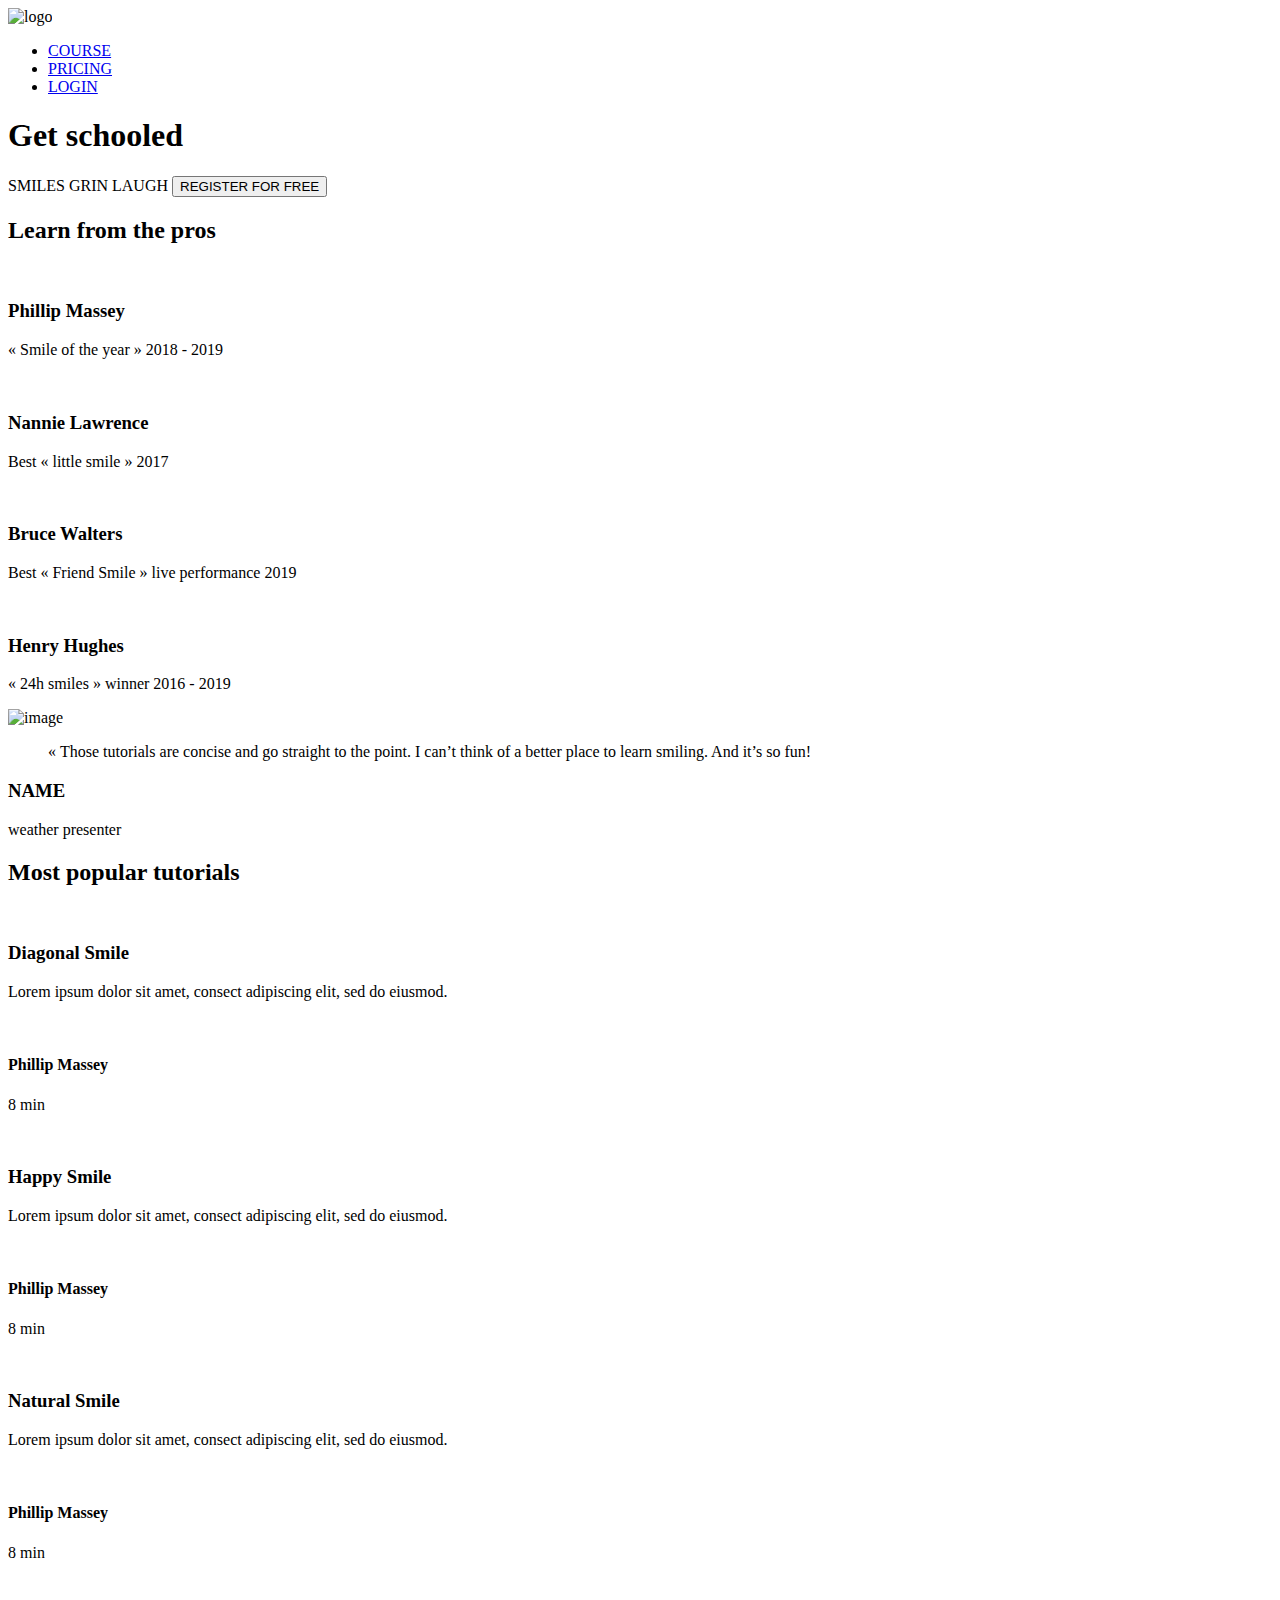
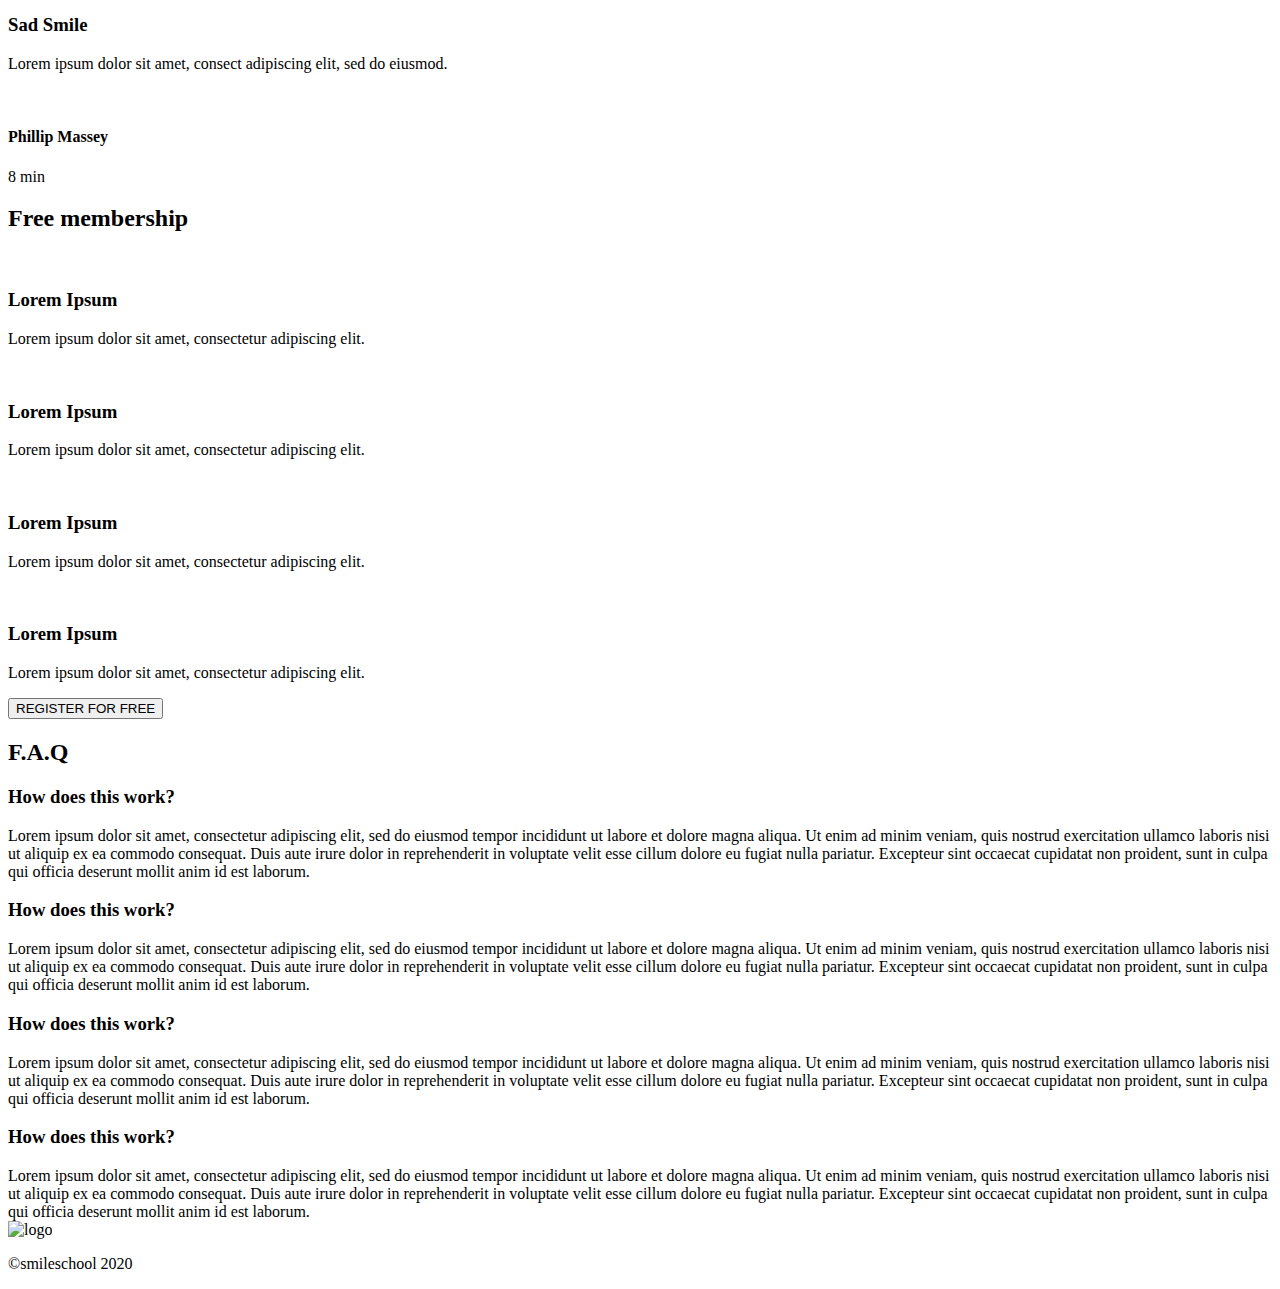
==== css_advanced/index.html @ 0a5c620b "css_advanced" ====
<!DOCTYPE html>
<html lang="en">
<head>
    <meta charset="UTF-8">
    <meta name="viewport" content="width=device-width, initial-scale=1.0">
    <script src="https://kit.fontawesome.com/4a2b055604.js" crossorigin="anonymous"></script>
    <title>Smile School</title>
</head>
<body>
    <header>
        <nav>
            <img src="https://fakeimg.pl/250x250?text=Sample+Logo" alt="logo">
          
            <ul>
                <li><a href="#">COURSE</a></li>
                <li><a href="#">PRICING</a></li>
                <li><a href="#">LOGIN</a></li>
            </ul>
        </nav>
        
    </header>
    <main>
        <section>
            <div>
                <h1>Get schooled</h1>
                <span>SMILES</span>
                <span>GRIN</span>
                <span>LAUGH</span>
                <button>REGISTER FOR FREE</button>
            </div>
            <div>
                <h2>Learn from the pros</h2>
                <div>
                    <div>
                        <img src="./images/1 (3).png" alt="">
                        <h3>Phillip Massey</h3>
                        <p>« Smile of the year » 2018 - 2019</p>
                    </div>
                    <div>
                        <img src="./images/6.png" alt="">
                        <h3>Nannie Lawrence</h3>
                        <p>Best « little smile » 2017</p>
                    </div>
                    <div>
                        <img src="./images/7.png" alt="">
                        <h3>Bruce Walters</h3>
                        <p>Best « Friend Smile » live performance 2019</p>
                    </div>
                    <div>
                        <img src="./images/8.png" alt="">
                        <h3>Henry Hughes</h3>
                        <p>« 24h smiles » winner 2016 - 2019</p>
                    </div>
                </div>
            </div>
        </section>
        <section>
            <div>
                <img src="./images/Bitmap.png" alt="image">
            </div>
            <div>
                <blockquote>« Those tutorials are concise and go straight to the point. I can’t think of a better place to learn smiling. And it’s so fun!</blockquote>
                <h3>NAME</h3>
                <P>weather presenter</P>
            </div>
        </section>
        <section>
            <h2>Most popular tutorials</h2>
            <div>
                <img src="./images/Bitmap (1).png" alt="">
                <h3>Diagonal Smile</h3>
                <p>Lorem ipsum dolor sit amet, consect adipiscing elit, sed do eiusmod.</p>
                <div>
                    <img src="./images/1 (3).png" alt="">
                    <h4>Phillip Massey</h4>
                </div>
                <div>
                    <div><i class="fa-solid fa-star"></i></div>
                    <div><i class="fa-solid fa-star"></i></div>
                    <div><i class="fa-solid fa-star"></i></div>
                    <div><i class="fa-solid fa-star"></i></div>
                    <div><i class="fa-solid fa-star"></i></div>
                </div>
                <p>8 min</p>
            </div>
            <div>
                <img src="./images/Bitmap (4).png" alt="">
                <h3>Happy Smile</h3>
                <p>Lorem ipsum dolor sit amet, consect adipiscing elit, sed do eiusmod.</p>
                <div>
                    <img src="./images/1 (3).png" alt="">
                    <h4>Phillip Massey</h4>
                </div>
                <div>
                    <div><i class="fa-solid fa-star"></i></div>
                    <div><i class="fa-solid fa-star"></i></div>
                    <div><i class="fa-solid fa-star"></i></div>
                    <div><i class="fa-solid fa-star"></i></div>
                    <div><i class="fa-solid fa-star"></i></div>
                </div>
                <p>8 min</p>
            </div>
            <div>
                <img src="./images/Bitmap (3).png" alt="">
                <h3>Natural Smile</h3>
                <p>Lorem ipsum dolor sit amet, consect adipiscing elit, sed do eiusmod.</p>
                <div>
                    <img src="./images/1 (3).png" alt="">
                    <h4>Phillip Massey</h4>
                </div>
                <div>
                    <div><i class="fa-solid fa-star"></i></div>
                    <div><i class="fa-solid fa-star"></i></div>
                    <div><i class="fa-solid fa-star"></i></div>
                    <div><i class="fa-solid fa-star"></i></div>
                    <div><i class="fa-solid fa-star"></i></div>
                </div>
                <p>8 min</p>
            </div>
            <div>
                <img src="./images/Bitmap (2).png" alt="">
                <h3>Sad Smile</h3>
                <p>Lorem ipsum dolor sit amet, consect adipiscing elit, sed do eiusmod.</p>
                <div>
                    <img src="./images/1 (3).png" alt="">
                    <h4>Phillip Massey</h4>
                </div>
                <div>
                    <div><i class="fa-solid fa-star"></i></div>
                    <div><i class="fa-solid fa-star"></i></div>
                    <div><i class="fa-solid fa-star"></i></div>
                    <div><i class="fa-solid fa-star"></i></div>
                    <div><i class="fa-solid fa-star"></i></div>
                </div>
                <p>8 min</p>
            </div>
        </section>
        <section>
            <h2>Free membership</h2>
            <div>
                <img src="./images/smile.svg" alt="">
                <h3>Lorem Ipsum</h3>
                <p>Lorem ipsum dolor sit amet, consectetur adipiscing elit.</p>
            </div>
            <div>
                <img src="./images/smile.svg" alt="">
                <h3>Lorem Ipsum</h3>
                <p>Lorem ipsum dolor sit amet, consectetur adipiscing elit.</p>
            </div>
            <div>
                <img src="./images/smile.svg" alt="">
                <h3>Lorem Ipsum</h3>
                <p>Lorem ipsum dolor sit amet, consectetur adipiscing elit.</p>
            </div>
            <div>
                <img src="./images/smile.svg" alt="">
                <h3>Lorem Ipsum</h3>
                <p>Lorem ipsum dolor sit amet, consectetur adipiscing elit.</p>
            </div>
            <button>REGISTER FOR FREE</button>
        </section>
        <section>
            <h2>F.A.Q</h2>
            <div>
                <div>
                    <div>
                        <h3>How does this work?</h3>
                    </div>
                    <div>
                        Lorem ipsum dolor sit amet, consectetur adipiscing elit, sed do eiusmod tempor incididunt ut labore et dolore magna aliqua. Ut enim ad minim veniam, quis nostrud exercitation ullamco laboris nisi ut aliquip ex ea commodo consequat. Duis aute irure dolor in reprehenderit in voluptate velit esse cillum dolore eu fugiat nulla pariatur. Excepteur sint occaecat cupidatat non proident, sunt in culpa qui officia deserunt mollit anim id est laborum.
                    </div>

                    <div>
                        <h3>How does this work?</h3>
                    </div>
                    <div>
                        Lorem ipsum dolor sit amet, consectetur adipiscing elit, sed do eiusmod tempor incididunt ut labore et dolore magna aliqua. Ut enim ad minim veniam, quis nostrud exercitation ullamco laboris nisi ut aliquip ex ea commodo consequat. Duis aute irure dolor in reprehenderit in voluptate velit esse cillum dolore eu fugiat nulla pariatur. Excepteur sint occaecat cupidatat non proident, sunt in culpa qui officia deserunt mollit anim id est laborum.
                    </div>
                </div>
                <div>
                    <div>
                        <h3>How does this work?</h3>
                    </div>
                    <div>
                        Lorem ipsum dolor sit amet, consectetur adipiscing elit, sed do eiusmod tempor incididunt ut labore et dolore magna aliqua. Ut enim ad minim veniam, quis nostrud exercitation ullamco laboris nisi ut aliquip ex ea commodo consequat. Duis aute irure dolor in reprehenderit in voluptate velit esse cillum dolore eu fugiat nulla pariatur. Excepteur sint occaecat cupidatat non proident, sunt in culpa qui officia deserunt mollit anim id est laborum.
                    </div>
                    <div>
                        <h3>How does this work?</h3>
                    </div>
                    <div>
                        Lorem ipsum dolor sit amet, consectetur adipiscing elit, sed do eiusmod tempor incididunt ut labore et dolore magna aliqua. Ut enim ad minim veniam, quis nostrud exercitation ullamco laboris nisi ut aliquip ex ea commodo consequat. Duis aute irure dolor in reprehenderit in voluptate velit esse cillum dolore eu fugiat nulla pariatur. Excepteur sint occaecat cupidatat non proident, sunt in culpa qui officia deserunt mollit anim id est laborum.
                    </div>
                </div>
            </div>
        </section>
    </main>
    <footer>
        <section>
            <div>
                <img src="https://fakeimg.pl/250x250?text=Sample+Logo" alt="logo">
                <div>
                    <i class="fa-brands fa-facebook"></i>
                    <i class="fa-brands fa-twitter"></i>
                    <i class="fa-brands fa-instagram"></i>
                </div>
            </div>
            <p>©smileschool 2020</p>
        </section>
    </footer>
</body>
</html>
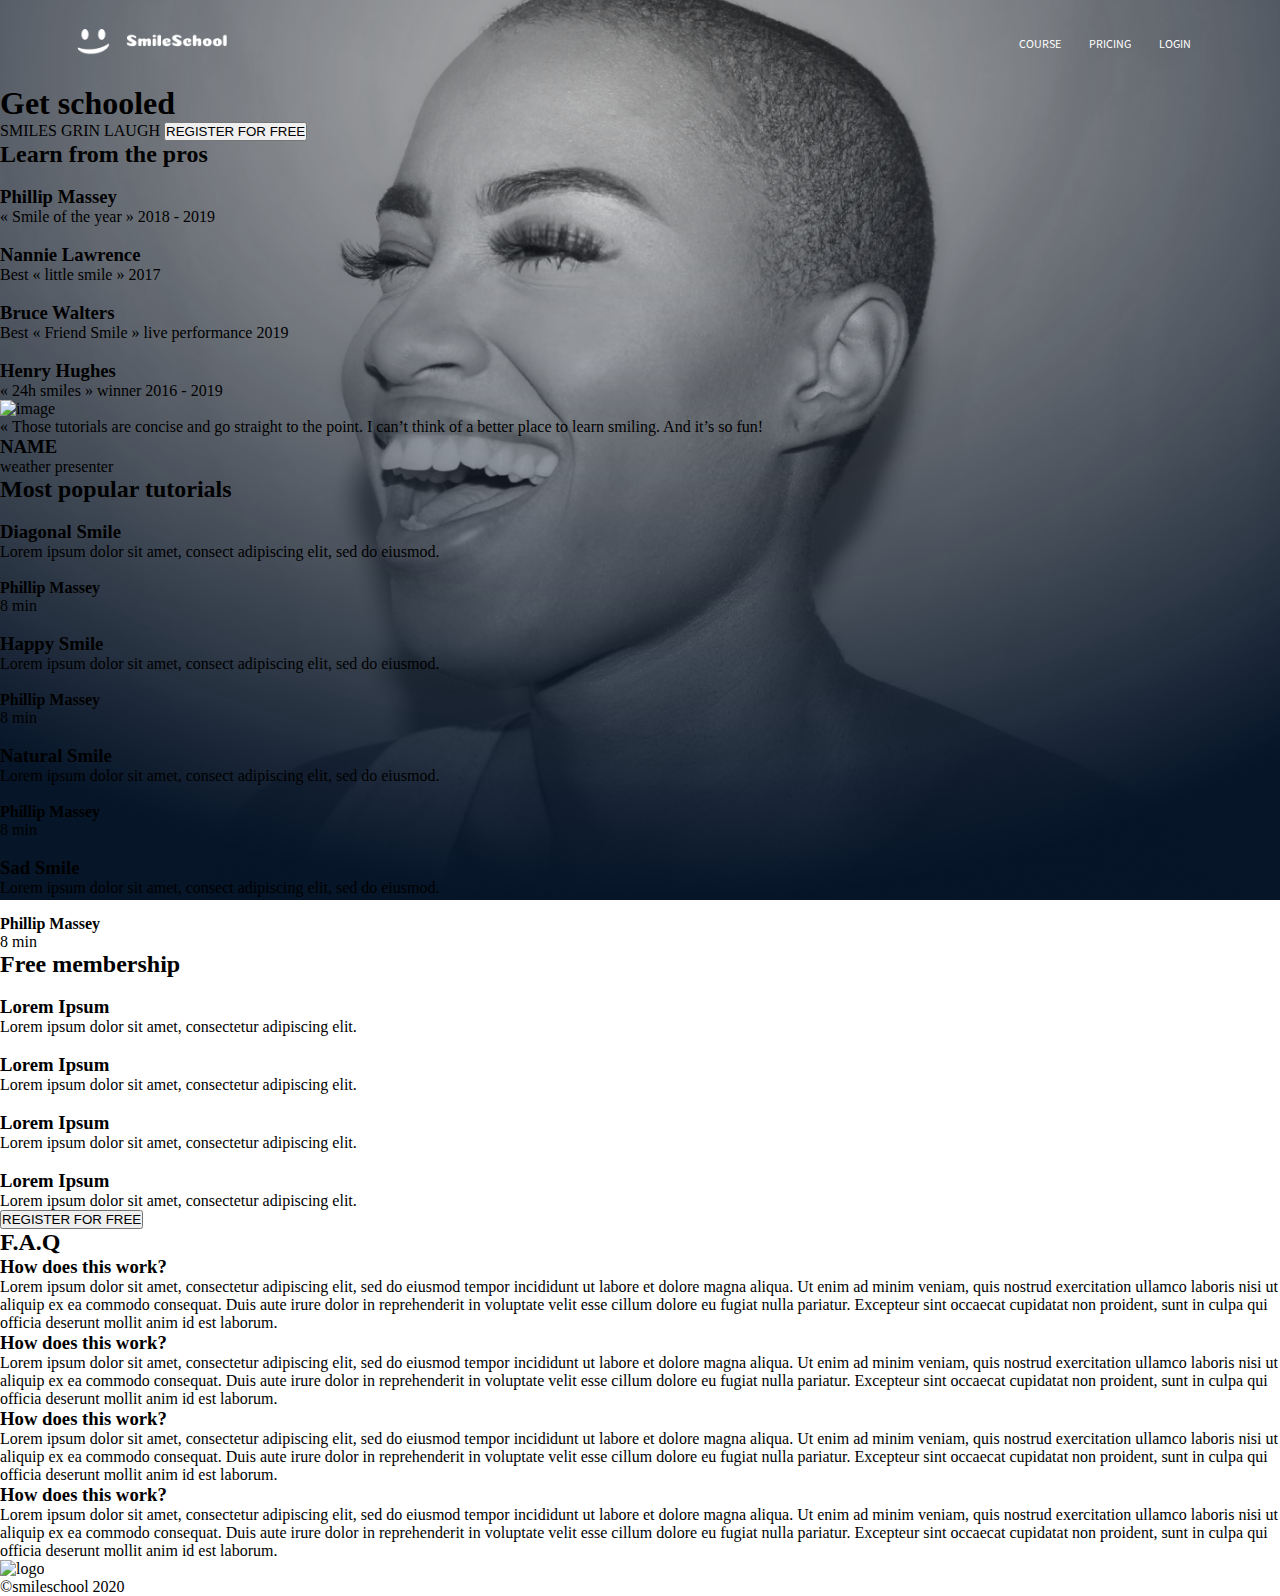
==== commit d85aadbd: "css_advanced" ====
--- a/css_advanced/index.html
+++ b/css_advanced/index.html
@@ -4,22 +4,21 @@
     <meta charset="UTF-8">
     <meta name="viewport" content="width=device-width, initial-scale=1.0">
     <script src="https://kit.fontawesome.com/4a2b055604.js" crossorigin="anonymous"></script>
+    <link rel="stylesheet" href="./style.css">
     <title>Smile School</title>
 </head>
 <body>
-    <header>
+    <header class="background">
         <nav>
-            <img src="https://fakeimg.pl/250x250?text=Sample+Logo" alt="logo">
-          
-            <ul>
-                <li><a href="#">COURSE</a></li>
-                <li><a href="#">PRICING</a></li>
-                <li><a href="#">LOGIN</a></li>
-            </ul>
+            <img src="../assets/logo.png" alt="logo">
+            <div class="nav-links">
+                <ul>
+                    <li><a href="#">COURSE</a></li>
+                    <li><a href="#">PRICING</a></li>
+                    <li><a href="#">LOGIN</a></li>
+                </ul>
+            </div>
         </nav>
-        
-    </header>
-    <main>
         <section>
             <div>
                 <h1>Get schooled</h1>
@@ -54,6 +53,8 @@
                 </div>
             </div>
         </section>
+    </header>
+    <main>
         <section>
             <div>
                 <img src="./images/Bitmap.png" alt="image">
--- a/css_advanced/style.css
+++ b/css_advanced/style.css
@@ -0,0 +1,77 @@
+:root {
+  --white: #FFFFFF;
+  --purple: #C271FF;
+  --black: #000000;
+  --darkblue: #071629;
+}
+
+@font-face {
+  font-family: 'Source-Bold';
+  src: url(../Fonts/SourceSansPro-Bold.otf);
+}
+
+@font-face {
+  font-family: 'Source-Regular';
+  src: url(../Fonts/SourceSansPro-Regular.otf);
+}
+
+@font-face {
+  font-family: Spincle-regular;
+  src: url(../Fonts/spincycle_ot.otf);
+}
+
+@font-face {
+  font-family: Spincle-bold;
+  src: url(../Fonts/spincycle_3d_ot.otf);
+}
+
+*, *::before, *::after {
+  box-sizing: border-box;
+  margin: 0;
+  padding: 0;
+}
+
+html, body {
+  height: 100%;
+  margin: 0;
+}
+
+body {
+  background-image: url(../assets/Object.png);
+  background-repeat: no-repeat;
+  background-attachment: fixed;
+  background-size: cover;
+  background-position: center;
+  display: flex;
+  flex-direction: column;
+}
+
+nav {
+  display: flex;
+  padding: 2% 6%;
+  justify-content: space-between;
+  align-items: center;
+}
+
+nav img {
+  width: 150px;
+}
+
+.nav-links {
+  flex: 1;
+  text-align: right;
+}
+
+.nav-links ul li {
+  list-style-type: none;
+  display: inline-block;
+  padding: 8px 12px;
+  position: relative;
+}
+
+.nav-links ul li a {
+  color: var(--white);
+  text-decoration: none;
+  font-size: 12px;
+  font-family: 'Source-Regular'; /* Apply the custom font */
+}
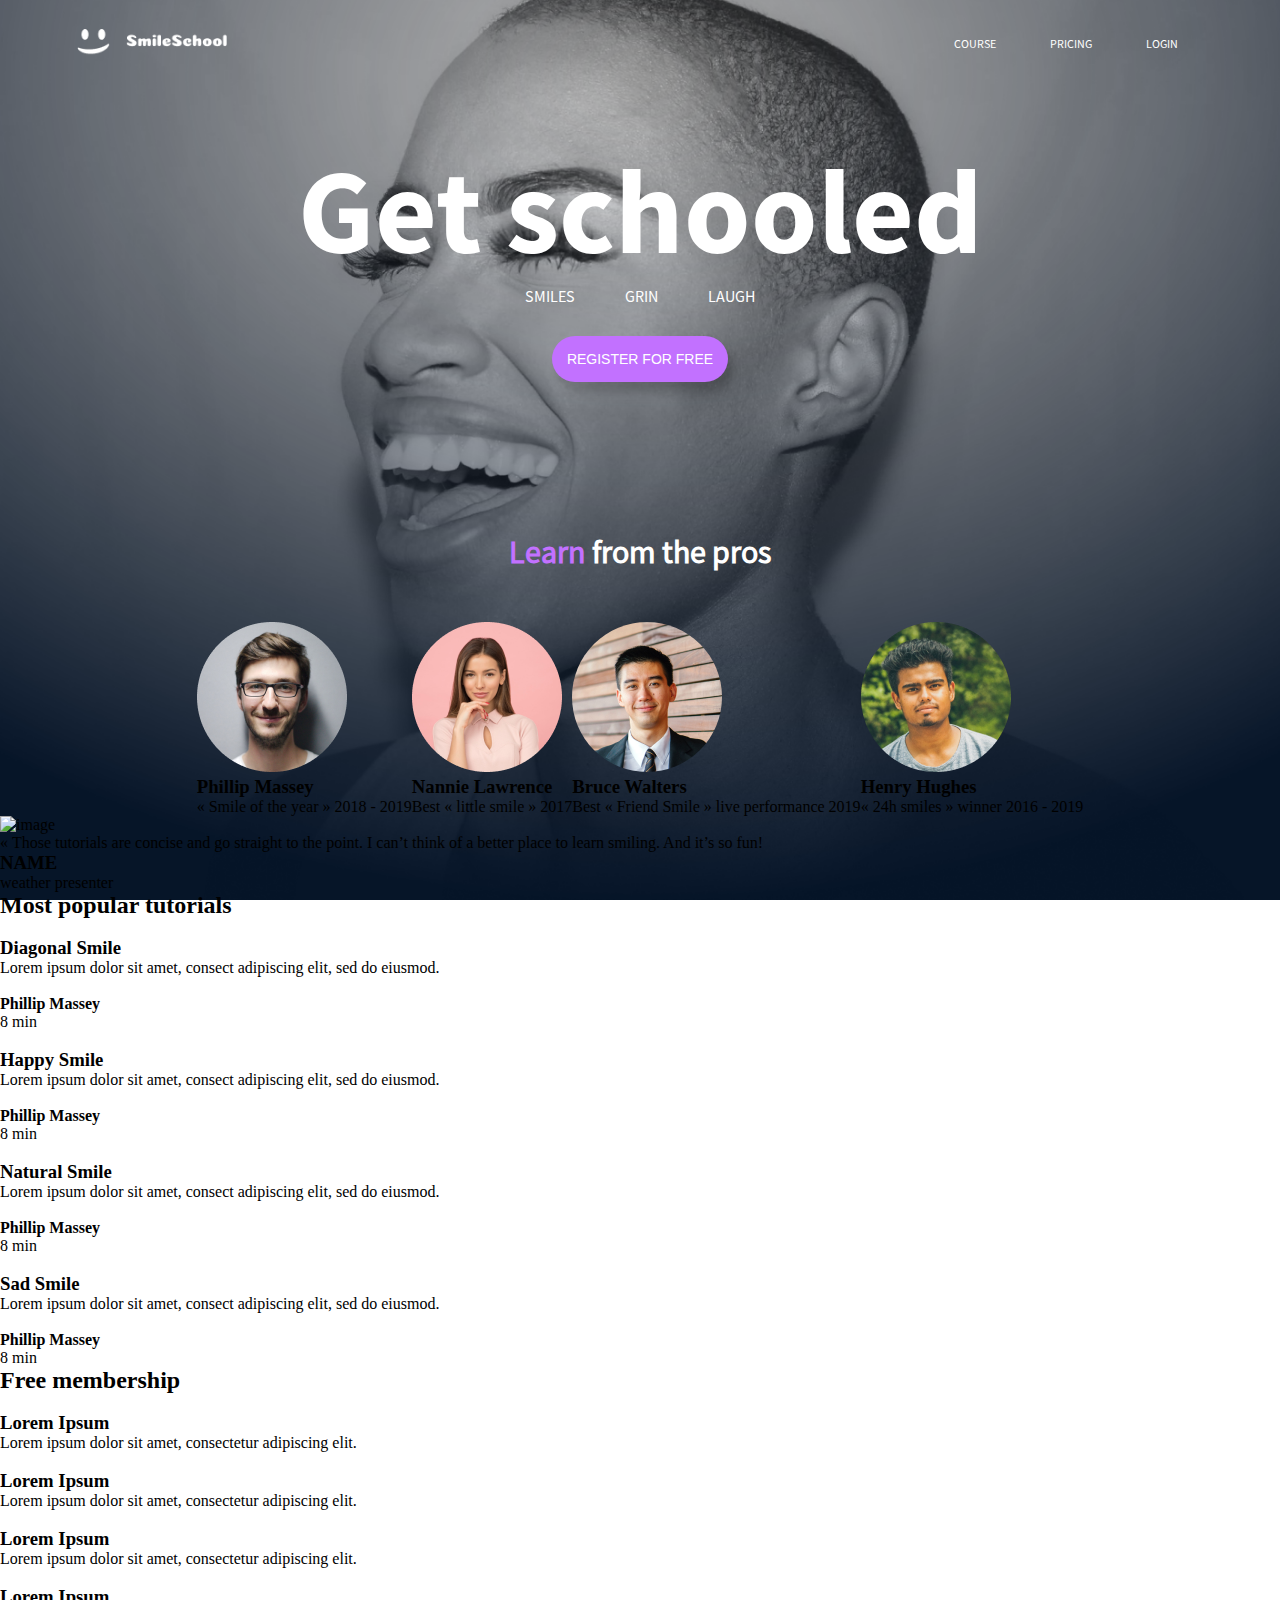
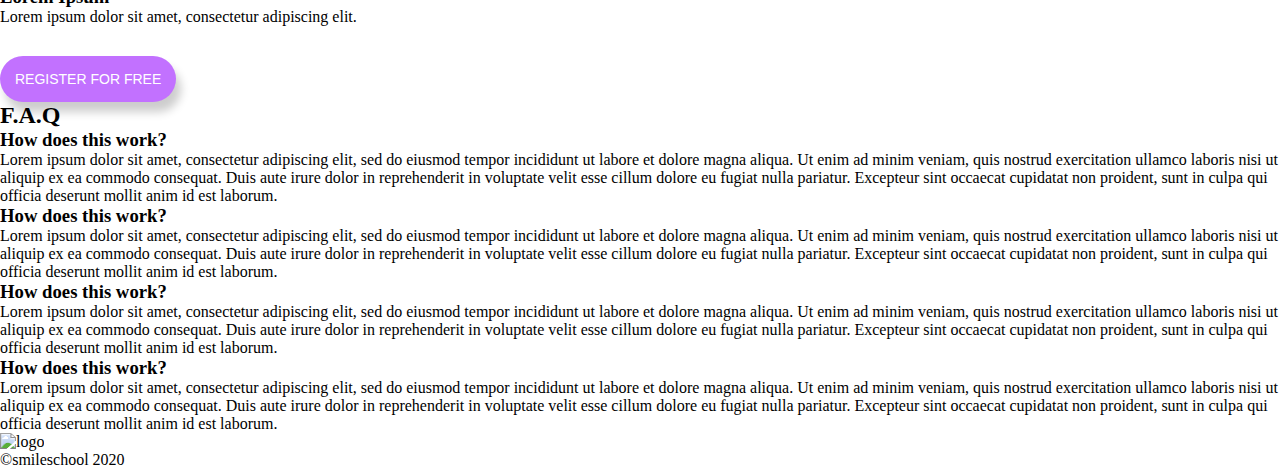
==== commit f09f6ff4: "css_advanced" ====
--- a/css_advanced/index.html
+++ b/css_advanced/index.html
@@ -20,33 +20,35 @@
             </div>
         </nav>
         <section>
-            <div>
-                <h1>Get schooled</h1>
-                <span>SMILES</span>
-                <span>GRIN</span>
-                <span>LAUGH</span>
+            <div class="text-box">
+                <h1 class="main-text">Get schooled</h1> 
+                <div class="span-1">
+                    <span>SMILES</span>
+                    <span>GRIN</span>
+                    <span>LAUGH</span>
+                </div> 
                 <button>REGISTER FOR FREE</button>
             </div>
-            <div>
-                <h2>Learn from the pros</h2>
-                <div>
-                    <div>
-                        <img src="./images/1 (3).png" alt="">
+            <div class="main-text-1">
+                <h2><span class="purple">Learn</span> from the pros</h2>
+                <div class="profiles">
+                    <div>
+                        <img src="../assets/1.png" alt="">
                         <h3>Phillip Massey</h3>
                         <p>« Smile of the year » 2018 - 2019</p>
                     </div>
                     <div>
-                        <img src="./images/6.png" alt="">
+                        <img src="../assets/3.png" alt="">
                         <h3>Nannie Lawrence</h3>
                         <p>Best « little smile » 2017</p>
                     </div>
-                    <div>
-                        <img src="./images/7.png" alt="">
+                    <div class="round">
+                        <img src="../assets/2.png" alt="">
                         <h3>Bruce Walters</h3>
                         <p>Best « Friend Smile » live performance 2019</p>
                     </div>
                     <div>
-                        <img src="./images/8.png" alt="">
+                        <img src="../assets/4.png" alt="">
                         <h3>Henry Hughes</h3>
                         <p>« 24h smiles » winner 2016 - 2019</p>
                     </div>
--- a/css_advanced/style.css
+++ b/css_advanced/style.css
@@ -65,7 +65,7 @@
 .nav-links ul li {
   list-style-type: none;
   display: inline-block;
-  padding: 8px 12px;
+  padding: 8px 25px;
   position: relative;
 }
 
@@ -75,3 +75,68 @@
   font-size: 12px;
   font-family: 'Source-Regular'; /* Apply the custom font */
 }
+
+.text-box {
+  display: flex;
+  flex-direction: column;
+  align-items: center;
+  margin-top: 50px;
+  margin-left: auto;
+  margin-right: auto;
+} 
+
+.main-text {
+  font-size: 120px;
+  font-family: 'Source-Bold'; 
+  color: var(--white)
+}
+
+.span-1 {
+  display: flex;
+  justify-content: center;
+  gap: 50px;
+  font-family: 'Source-Regular';
+  font-size: 16px;
+  color: var(--white);
+}
+
+button {
+  background-color: var(--purple);
+  border: none;
+  border-radius: 50px;
+  color: var(--white);
+  font-size: 14px;
+  margin-top: 30px;
+  padding: 15px 15px;
+  cursor: pointer;
+  box-shadow: 5px 10px 10px rgba(0, 0, 0, 0.2);
+}
+
+.main-text-1 h2 {
+  display: block;
+  text-align: center;
+  margin-left: auto;
+  margin-right: auto;
+  margin-top: 150px;
+  font-size: 32px;
+  font-family: 'Source-Regular';
+  color: var(--white);
+}
+
+.purple {
+  color: var(--purple);
+}
+
+.profiles {
+  display: flex;
+  justify-content: center;
+  margin-top: 50px;
+  padding-left: 50px;
+  padding-right: 50px;
+
+}
+
+.round img{
+  border-radius: 50%;
+}
+
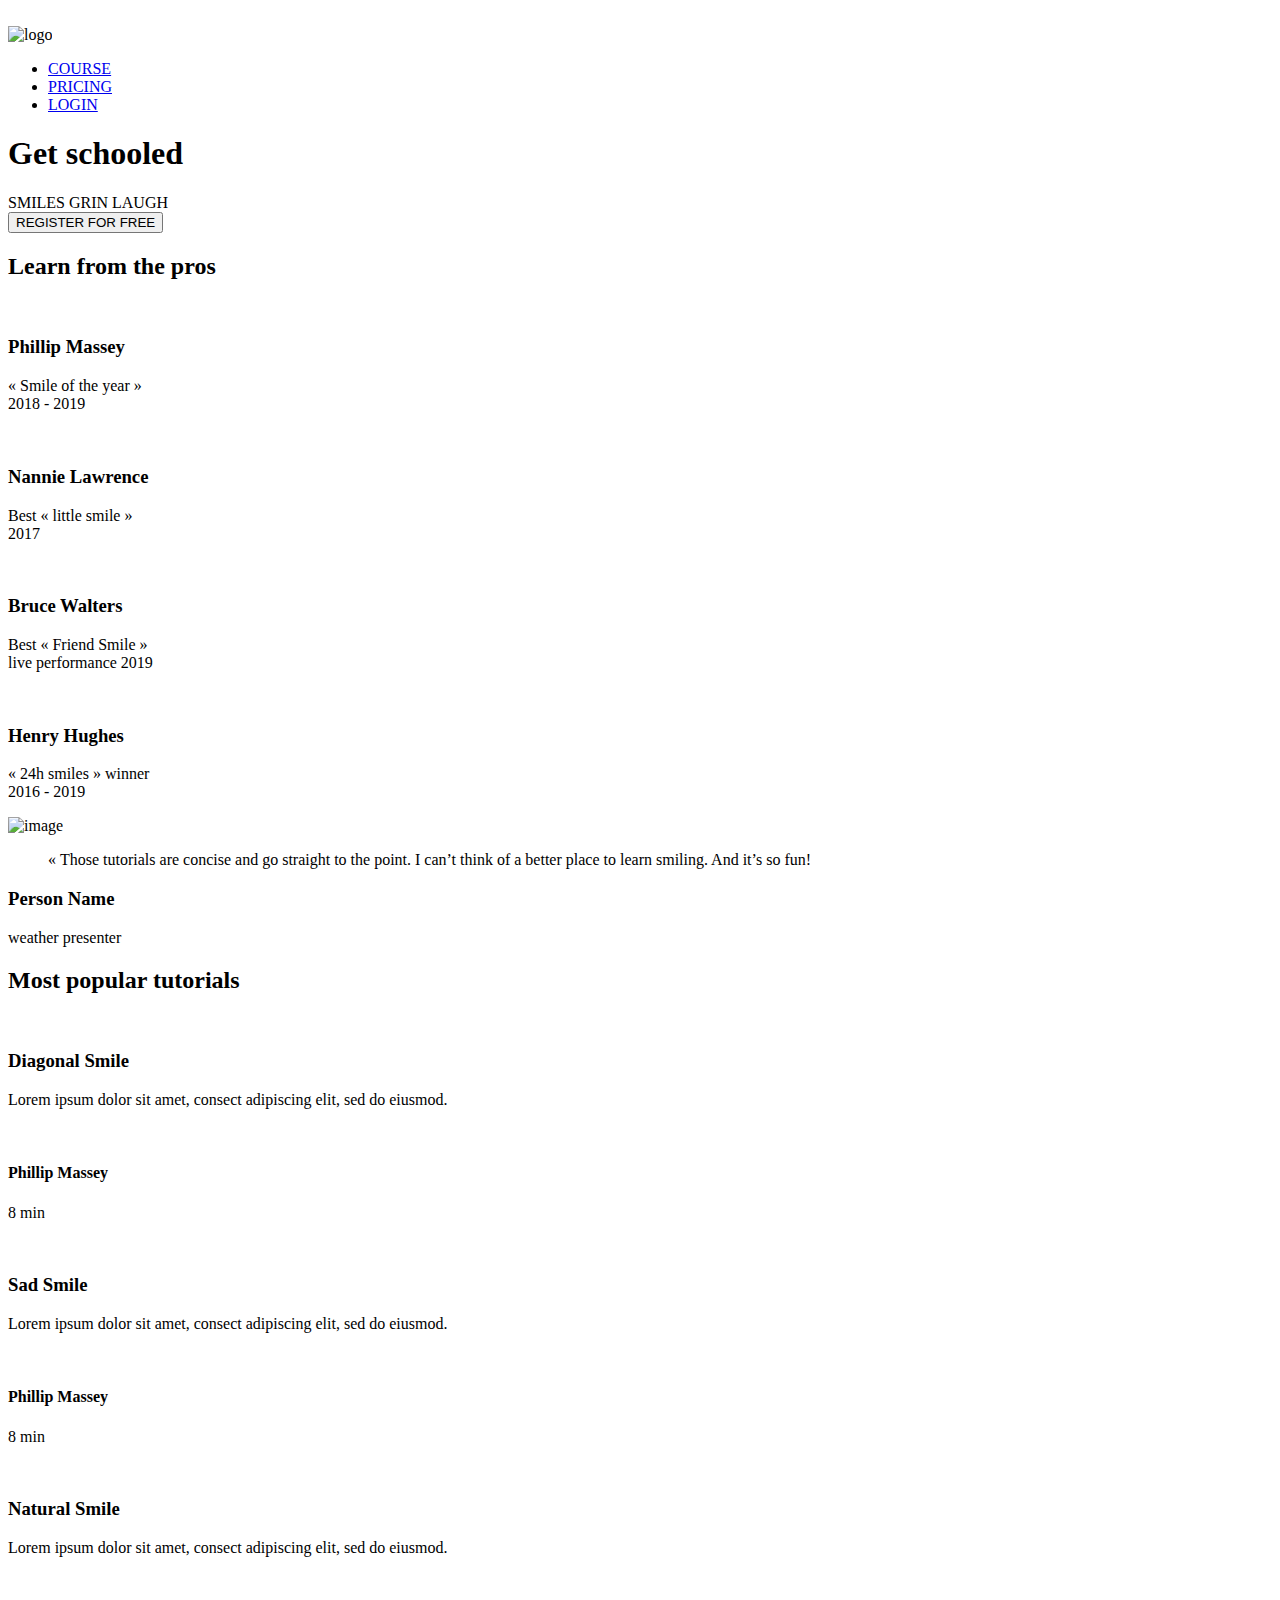
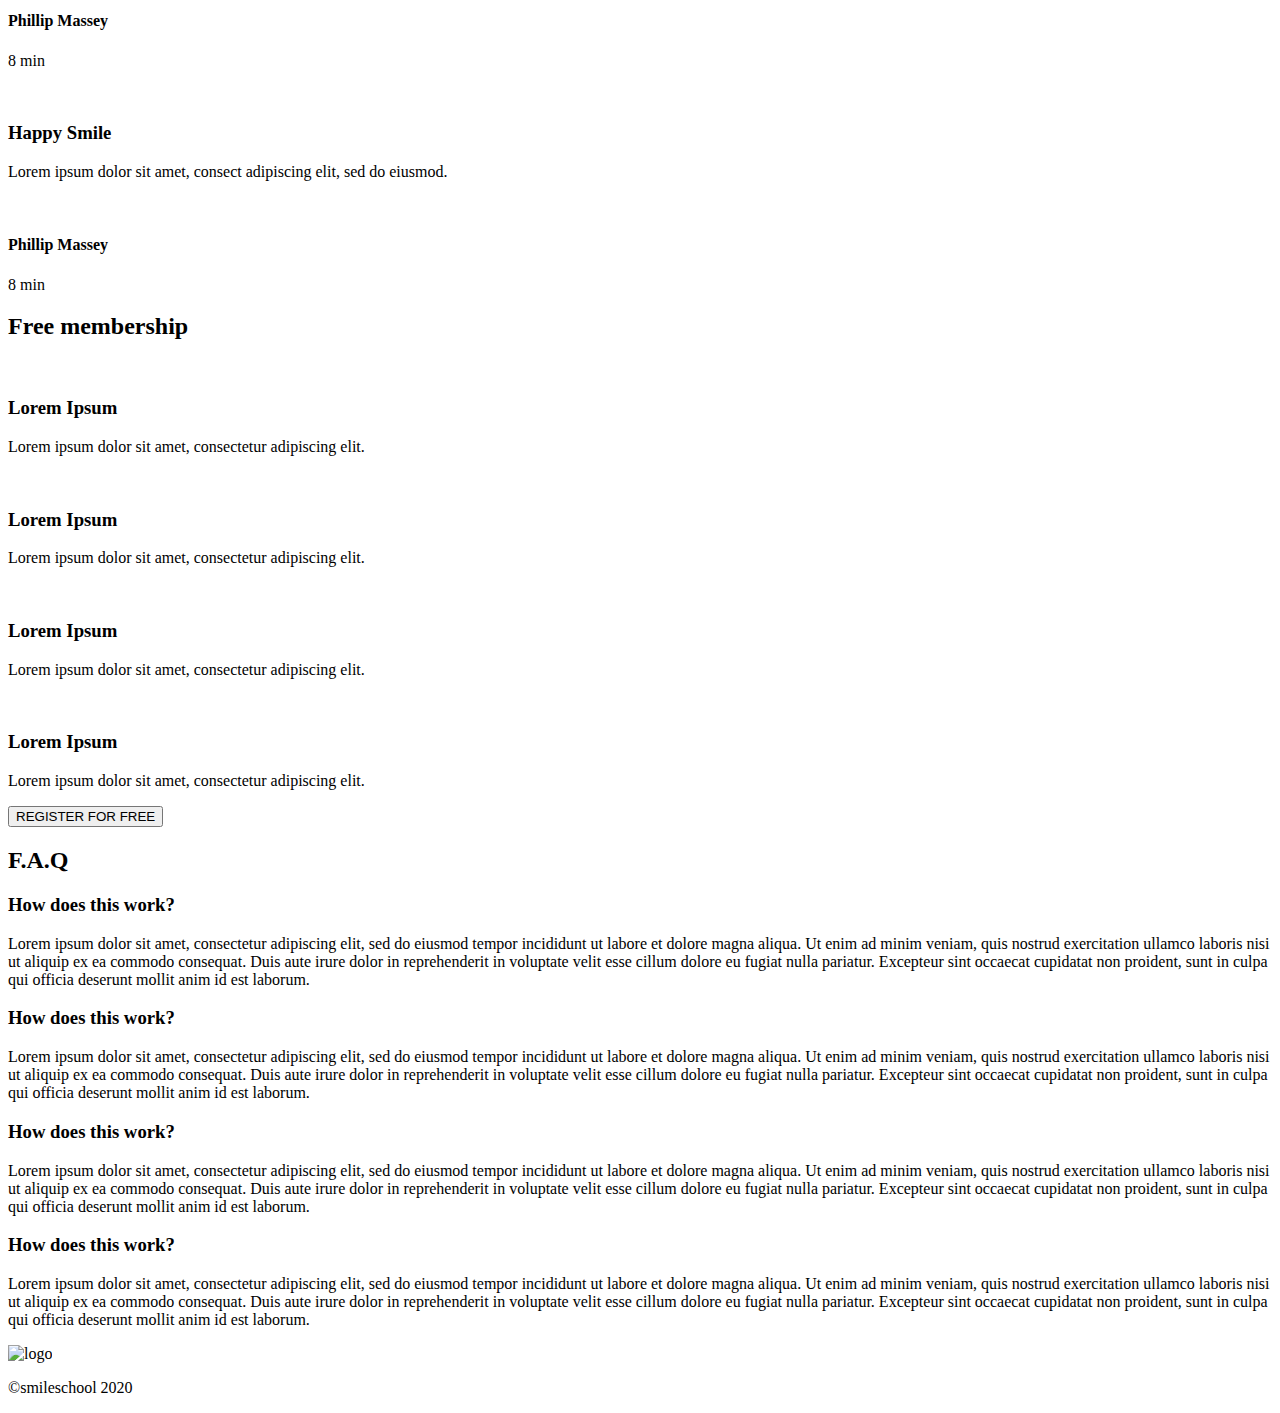
==== commit 6e4bb273: "new html" ====
--- a/css_advanced/index.html
+++ b/css_advanced/index.html
@@ -1,207 +1,297 @@
 <!DOCTYPE html>
 <html lang="en">
+
 <head>
     <meta charset="UTF-8">
     <meta name="viewport" content="width=device-width, initial-scale=1.0">
     <script src="https://kit.fontawesome.com/4a2b055604.js" crossorigin="anonymous"></script>
-    <link rel="stylesheet" href="./style.css">
-    <title>Smile School</title>
+    <link rel="stylesheet" href="styles.css">
+    <title>Smile Project</title>
 </head>
+
 <body>
-    <header class="background">
-        <nav>
-            <img src="../assets/logo.png" alt="logo">
-            <div class="nav-links">
-                <ul>
-                    <li><a href="#">COURSE</a></li>
-                    <li><a href="#">PRICING</a></li>
-                    <li><a href="#">LOGIN</a></li>
-                </ul>
-            </div>
-        </nav>
-        <section>
-            <div class="text-box">
-                <h1 class="main-text">Get schooled</h1> 
-                <div class="span-1">
-                    <span>SMILES</span>
-                    <span>GRIN</span>
-                    <span>LAUGH</span>
-                </div> 
-                <button>REGISTER FOR FREE</button>
-            </div>
-            <div class="main-text-1">
-                <h2><span class="purple">Learn</span> from the pros</h2>
-                <div class="profiles">
-                    <div>
-                        <img src="../assets/1.png" alt="">
-                        <h3>Phillip Massey</h3>
-                        <p>« Smile of the year » 2018 - 2019</p>
-                    </div>
-                    <div>
-                        <img src="../assets/3.png" alt="">
-                        <h3>Nannie Lawrence</h3>
-                        <p>Best « little smile » 2017</p>
-                    </div>
-                    <div class="round">
-                        <img src="../assets/2.png" alt="">
-                        <h3>Bruce Walters</h3>
-                        <p>Best « Friend Smile » live performance 2019</p>
-                    </div>
-                    <div>
-                        <img src="../assets/4.png" alt="">
-                        <h3>Henry Hughes</h3>
-                        <p>« 24h smiles » winner 2016 - 2019</p>
-                    </div>
-                </div>
-            </div>
-        </section>
-    </header>
+
     <main>
-        <section>
-            <div>
-                <img src="./images/Bitmap.png" alt="image">
-            </div>
-            <div>
-                <blockquote>« Those tutorials are concise and go straight to the point. I can’t think of a better place to learn smiling. And it’s so fun!</blockquote>
-                <h3>NAME</h3>
-                <P>weather presenter</P>
-            </div>
-        </section>
-        <section>
-            <h2>Most popular tutorials</h2>
-            <div>
-                <img src="./images/Bitmap (1).png" alt="">
-                <h3>Diagonal Smile</h3>
-                <p>Lorem ipsum dolor sit amet, consect adipiscing elit, sed do eiusmod.</p>
-                <div>
-                    <img src="./images/1 (3).png" alt="">
-                    <h4>Phillip Massey</h4>
-                </div>
-                <div>
-                    <div><i class="fa-solid fa-star"></i></div>
-                    <div><i class="fa-solid fa-star"></i></div>
-                    <div><i class="fa-solid fa-star"></i></div>
-                    <div><i class="fa-solid fa-star"></i></div>
-                    <div><i class="fa-solid fa-star"></i></div>
-                </div>
-                <p>8 min</p>
-            </div>
-            <div>
-                <img src="./images/Bitmap (4).png" alt="">
-                <h3>Happy Smile</h3>
-                <p>Lorem ipsum dolor sit amet, consect adipiscing elit, sed do eiusmod.</p>
-                <div>
-                    <img src="./images/1 (3).png" alt="">
-                    <h4>Phillip Massey</h4>
-                </div>
-                <div>
-                    <div><i class="fa-solid fa-star"></i></div>
-                    <div><i class="fa-solid fa-star"></i></div>
-                    <div><i class="fa-solid fa-star"></i></div>
-                    <div><i class="fa-solid fa-star"></i></div>
-                    <div><i class="fa-solid fa-star"></i></div>
-                </div>
-                <p>8 min</p>
-            </div>
-            <div>
-                <img src="./images/Bitmap (3).png" alt="">
-                <h3>Natural Smile</h3>
-                <p>Lorem ipsum dolor sit amet, consect adipiscing elit, sed do eiusmod.</p>
-                <div>
-                    <img src="./images/1 (3).png" alt="">
-                    <h4>Phillip Massey</h4>
-                </div>
-                <div>
-                    <div><i class="fa-solid fa-star"></i></div>
-                    <div><i class="fa-solid fa-star"></i></div>
-                    <div><i class="fa-solid fa-star"></i></div>
-                    <div><i class="fa-solid fa-star"></i></div>
-                    <div><i class="fa-solid fa-star"></i></div>
-                </div>
-                <p>8 min</p>
-            </div>
-            <div>
-                <img src="./images/Bitmap (2).png" alt="">
-                <h3>Sad Smile</h3>
-                <p>Lorem ipsum dolor sit amet, consect adipiscing elit, sed do eiusmod.</p>
-                <div>
-                    <img src="./images/1 (3).png" alt="">
-                    <h4>Phillip Massey</h4>
-                </div>
-                <div>
-                    <div><i class="fa-solid fa-star"></i></div>
-                    <div><i class="fa-solid fa-star"></i></div>
-                    <div><i class="fa-solid fa-star"></i></div>
-                    <div><i class="fa-solid fa-star"></i></div>
-                    <div><i class="fa-solid fa-star"></i></div>
-                </div>
-                <p>8 min</p>
-            </div>
-        </section>
-        <section>
-            <h2>Free membership</h2>
-            <div>
-                <img src="./images/smile.svg" alt="">
-                <h3>Lorem Ipsum</h3>
-                <p>Lorem ipsum dolor sit amet, consectetur adipiscing elit.</p>
-            </div>
-            <div>
-                <img src="./images/smile.svg" alt="">
-                <h3>Lorem Ipsum</h3>
-                <p>Lorem ipsum dolor sit amet, consectetur adipiscing elit.</p>
-            </div>
-            <div>
-                <img src="./images/smile.svg" alt="">
-                <h3>Lorem Ipsum</h3>
-                <p>Lorem ipsum dolor sit amet, consectetur adipiscing elit.</p>
-            </div>
-            <div>
-                <img src="./images/smile.svg" alt="">
-                <h3>Lorem Ipsum</h3>
-                <p>Lorem ipsum dolor sit amet, consectetur adipiscing elit.</p>
-            </div>
-            <button>REGISTER FOR FREE</button>
-        </section>
-        <section>
+        <section class="landing_page">
+            <img class="landing_page_bgimg" src="./images/Object.png" alt="">
+            <div class="overlay">
+                <header>
+                    <nav >
+                        <img src="./images/logo.png" alt="logo">
+
+                        <ul>
+                            <li><a href="#">COURSE</a></li>
+                            <li><a href="#">PRICING</a></li>
+                            <li><a href="#">LOGIN</a></li>
+                        </ul>
+                    </nav>
+                </header>
+                <div class="landing_page_options">
+                    <h1>Get schooled</h1>
+                    <div class="landing_page_emotions">
+                        <span>SMILES</span>
+                        <span>GRIN</span>
+                        <span>LAUGH</span>
+                    </div>
+                    <button class="register_button">REGISTER FOR FREE</button>
+                </div>
+                <div class="landing_page_pros_container">
+                    <h2><span>Learn</span> from the pros</h2>
+                    <div class="landing_page_pros">
+                        <div class="landing_page_pronames">
+                            <img src="./images/1.png" alt="">
+                            <h3>Phillip Massey</h3>
+                            <p>« Smile of the year » <br> 2018 - 2019</p>
+                        </div>
+                        <div class="landing_page_pronames">
+                            <img src="./images/3.png" alt="">
+                            <h3>Nannie Lawrence</h3>
+                            <p>Best « little smile » <br> 2017</p>
+                        </div>
+                        <div class="landing_page_pronames">
+                            <img src="./images/2.png" alt="">
+                            <h3>Bruce Walters</h3>
+                            <p>Best « Friend Smile » <br> live performance 2019</p>
+                        </div>
+                        <div class="landing_page_pronames">
+                            <img src="./images/4.png" alt="">
+                            <h3>Henry Hughes</h3>
+                            <p>« 24h smiles »  winner <br> 2016 - 2019</p>
+                        </div>
+                    </div>
+                </div>
+            </div>
+
+        </section>
+        <section class="presenter_section">
+            <div class="presenter_image">
+                <img src="./images/5.png" alt="image">
+            </div>
+            <div class="presenter_quote">
+                <blockquote>« Those tutorials are concise and go straight to the point. I can’t think of a better place
+                    to learn smiling. And it’s so fun!</blockquote>
+                <h3>Person Name</h3>
+                <p>weather presenter</p>
+            </div>
+        </section>
+        <section class="tutorials_section">
+            <h2>Most <span>popular</span> tutorials</h2>
+            <div class="tutorials_container">
+                <div class="tutorials_content">
+                    <div class="tutorials_images">
+                        <img class="tutorials_banner" src="./images/9.png" alt="">
+                        <img class="play" src="./images/play.png" alt="">
+
+                    </div>
+                    <div class="tutorials_content_details">
+                        <h3>Diagonal Smile</h3>
+                        <p>Lorem ipsum dolor sit amet, consect adipiscing elit, sed do eiusmod.</p>
+                        <div class="tutorials_commentator">
+                            <img src="./images/1.png" alt="">
+                            <h4>Phillip Massey</h4>
+                        </div>
+                        <div class="tutorials_rating">
+                            <div class="tutorials_rating_icon">
+                                <i class="fa-solid fa-star"></i>
+                                <i class="fa-solid fa-star"></i>
+                                <i class="fa-solid fa-star"></i>
+                                <i class="fa-solid fa-star"></i>
+                                <i class="fa-solid fa-star fa_grey"></i>
+                            </div>
+
+                            <p>8 min</p>
+                        </div>
+
+
+                    </div>
+                </div>
+
+                <div class="tutorials_content">
+                    <div class="tutorials_images">
+                        <img class="tutorials_banner" src="./images/7.png" alt="">
+                        <img class="play" src="./images/play.png" alt="">
+
+                    </div>
+                    <div class="tutorials_content_details">
+                        <h3>Sad Smile</h3>
+                        <p>Lorem ipsum dolor sit amet, consect adipiscing elit, sed do eiusmod.</p>
+                        <div class="tutorials_commentator">
+                            <img src="./images/1.png" alt="">
+                            <h4>Phillip Massey</h4>
+                        </div>
+                        <div class="tutorials_rating">
+                            <div class="tutorials_rating_icon">
+                                <i class="fa-solid fa-star"></i>
+                                <i class="fa-solid fa-star"></i>
+                                <i class="fa-solid fa-star"></i>
+                                <i class="fa-solid fa-star"></i>
+                                <i class="fa-solid fa-star fa_grey"></i>
+                            </div>
+
+                            <p>8 min</p>
+                        </div>
+
+
+                    </div>
+                </div>
+
+                <div class="tutorials_content">
+                    <div class="tutorials_images">
+                        <img class="tutorials_banner" src="./images/8.png" alt="">
+                        <img class="play" src="./images/play.png" alt="">
+
+                    </div>
+                    <div class="tutorials_content_details">
+                        <h3>Natural Smile</h3>
+                        <p>Lorem ipsum dolor sit amet, consect adipiscing elit, sed do eiusmod.</p>
+                        <div class="tutorials_commentator">
+                            <img src="./images/1.png" alt="">
+                            <h4>Phillip Massey</h4>
+                        </div>
+                        <div class="tutorials_rating">
+                            <div class="tutorials_rating_icon">
+                                <i class="fa-solid fa-star"></i>
+                                <i class="fa-solid fa-star"></i>
+                                <i class="fa-solid fa-star"></i>
+                                <i class="fa-solid fa-star"></i>
+                                <i class="fa-solid fa-star fa_grey"></i>
+                            </div>
+
+                            <p>8 min</p>
+                        </div>
+
+
+                    </div>
+                </div>
+
+                <div class="tutorials_content">
+                    <div class="tutorials_images">
+                        <img class="tutorials_banner" src="./images/6.png" alt="">
+                        <img class="play" src="./images/play.png" alt="">
+
+                    </div>
+                    <div class="tutorials_content_details">
+                        <h3>Happy Smile</h3>
+                        <p>Lorem ipsum dolor sit amet, consect adipiscing elit, sed do eiusmod.</p>
+                        <div class="tutorials_commentator">
+                            <img src="./images/1.png" alt="">
+                            <h4>Phillip Massey</h4>
+                        </div>
+                        <div class="tutorials_rating">
+                            <div class="tutorials_rating_icon">
+                                <i class="fa-solid fa-star"></i>
+                                <i class="fa-solid fa-star"></i>
+                                <i class="fa-solid fa-star"></i>
+                                <i class="fa-solid fa-star"></i>
+                                <i class="fa-solid fa-star fa_grey"></i>
+                            </div>
+
+                            <p>8 min</p>
+                        </div>
+
+
+                    </div>
+                </div>
+            </div>
+
+
+
+
+
+        </section>
+        <section class="membership_section">
+            <h2><span>Free</span> membership</h2>
+            <div class="membership_container">
+                <div class="membership">
+                    <img src="./images/smile.png" alt="">
+                    <h3>Lorem Ipsum</h3>
+                    <p>Lorem ipsum dolor sit amet, consectetur adipiscing elit.</p>
+                </div>
+                <div class="membership">
+                    <img src="./images/smile.png" alt="">
+                    <h3>Lorem Ipsum</h3>
+                    <p>Lorem ipsum dolor sit amet, consectetur adipiscing elit.</p>
+                </div>
+                <div class="membership">
+                    <img src="./images/smile.png" alt="">
+                    <h3>Lorem Ipsum</h3>
+                    <p>Lorem ipsum dolor sit amet, consectetur adipiscing elit.</p>
+                </div>
+                <div class="membership">
+                    <img src="./images/smile.png" alt="">
+                    <h3>Lorem Ipsum</h3>
+                    <p>Lorem ipsum dolor sit amet, consectetur adipiscing elit.</p>
+                </div>
+            </div>
+            <button class="register_button">REGISTER FOR FREE</button>
+        </section>
+        <section class="faq_section">
             <h2>F.A.Q</h2>
-            <div>
-                <div>
-                    <div>
+            <div class="faq_content_container">
+                <div class="faq_content">
+                    <div class="faq_content_info">
+
                         <h3>How does this work?</h3>
-                    </div>
-                    <div>
-                        Lorem ipsum dolor sit amet, consectetur adipiscing elit, sed do eiusmod tempor incididunt ut labore et dolore magna aliqua. Ut enim ad minim veniam, quis nostrud exercitation ullamco laboris nisi ut aliquip ex ea commodo consequat. Duis aute irure dolor in reprehenderit in voluptate velit esse cillum dolore eu fugiat nulla pariatur. Excepteur sint occaecat cupidatat non proident, sunt in culpa qui officia deserunt mollit anim id est laborum.
-                    </div>
-
-                    <div>
+
+                        <p>
+                            Lorem ipsum dolor sit amet, consectetur adipiscing elit, sed do eiusmod tempor incididunt ut
+                            labore et dolore magna aliqua. Ut enim ad minim veniam, quis nostrud exercitation ullamco
+                            laboris nisi ut aliquip ex ea commodo consequat. Duis aute irure dolor in reprehenderit in
+                            voluptate velit esse cillum dolore eu fugiat nulla pariatur. Excepteur sint occaecat
+                            cupidatat non proident, sunt in culpa qui officia deserunt mollit anim id est laborum.
+                        </p>
+
+                    </div>
+
+                    <div class="faq_content_info">
                         <h3>How does this work?</h3>
-                    </div>
-                    <div>
-                        Lorem ipsum dolor sit amet, consectetur adipiscing elit, sed do eiusmod tempor incididunt ut labore et dolore magna aliqua. Ut enim ad minim veniam, quis nostrud exercitation ullamco laboris nisi ut aliquip ex ea commodo consequat. Duis aute irure dolor in reprehenderit in voluptate velit esse cillum dolore eu fugiat nulla pariatur. Excepteur sint occaecat cupidatat non proident, sunt in culpa qui officia deserunt mollit anim id est laborum.
-                    </div>
-                </div>
-                <div>
-                    <div>
+
+                        <p>
+                            Lorem ipsum dolor sit amet, consectetur adipiscing elit, sed do eiusmod tempor incididunt ut
+                            labore et dolore magna aliqua. Ut enim ad minim veniam, quis nostrud exercitation ullamco
+                            laboris nisi ut aliquip ex ea commodo consequat. Duis aute irure dolor in reprehenderit in
+                            voluptate velit esse cillum dolore eu fugiat nulla pariatur. Excepteur sint occaecat
+                            cupidatat non proident, sunt in culpa qui officia deserunt mollit anim id est laborum.
+                        </p>
+
+                    </div>
+                </div>
+                <div class="faq_content">
+                    <div class="faq_content_info">
                         <h3>How does this work?</h3>
-                    </div>
-                    <div>
-                        Lorem ipsum dolor sit amet, consectetur adipiscing elit, sed do eiusmod tempor incididunt ut labore et dolore magna aliqua. Ut enim ad minim veniam, quis nostrud exercitation ullamco laboris nisi ut aliquip ex ea commodo consequat. Duis aute irure dolor in reprehenderit in voluptate velit esse cillum dolore eu fugiat nulla pariatur. Excepteur sint occaecat cupidatat non proident, sunt in culpa qui officia deserunt mollit anim id est laborum.
-                    </div>
-                    <div>
+
+                        <p>
+                            Lorem ipsum dolor sit amet, consectetur adipiscing elit, sed do eiusmod tempor incididunt ut
+                            labore et dolore magna aliqua. Ut enim ad minim veniam, quis nostrud exercitation ullamco
+                            laboris nisi ut aliquip ex ea commodo consequat. Duis aute irure dolor in reprehenderit in
+                            voluptate velit esse cillum dolore eu fugiat nulla pariatur. Excepteur sint occaecat
+                            cupidatat non proident, sunt in culpa qui officia deserunt mollit anim id est laborum.
+
+                        </p>
+
+                    </div>
+                    <div class="faq_content_info">
                         <h3>How does this work?</h3>
-                    </div>
-                    <div>
-                        Lorem ipsum dolor sit amet, consectetur adipiscing elit, sed do eiusmod tempor incididunt ut labore et dolore magna aliqua. Ut enim ad minim veniam, quis nostrud exercitation ullamco laboris nisi ut aliquip ex ea commodo consequat. Duis aute irure dolor in reprehenderit in voluptate velit esse cillum dolore eu fugiat nulla pariatur. Excepteur sint occaecat cupidatat non proident, sunt in culpa qui officia deserunt mollit anim id est laborum.
+
+                        <p>
+                            Lorem ipsum dolor sit amet, consectetur adipiscing elit, sed do eiusmod tempor incididunt ut
+                            labore et dolore magna aliqua. Ut enim ad minim veniam, quis nostrud exercitation ullamco
+                            laboris nisi ut aliquip ex ea commodo consequat. Duis aute irure dolor in reprehenderit in
+                            voluptate velit esse cillum dolore eu fugiat nulla pariatur. Excepteur sint occaecat
+                            cupidatat non proident, sunt in culpa qui officia deserunt mollit anim id est laborum.
+
+                        </p>
+
                     </div>
                 </div>
             </div>
         </section>
     </main>
     <footer>
-        <section>
-            <div>
-                <img src="https://fakeimg.pl/250x250?text=Sample+Logo" alt="logo">
-                <div>
+        <section class="footer_section">
+            <div class="socialmedia_section">
+                <img src="./images/logo.png" alt="logo">
+                <div class="social_icons">
                     <i class="fa-brands fa-facebook"></i>
                     <i class="fa-brands fa-twitter"></i>
                     <i class="fa-brands fa-instagram"></i>
@@ -211,4 +301,5 @@
         </section>
     </footer>
 </body>
+
 </html>